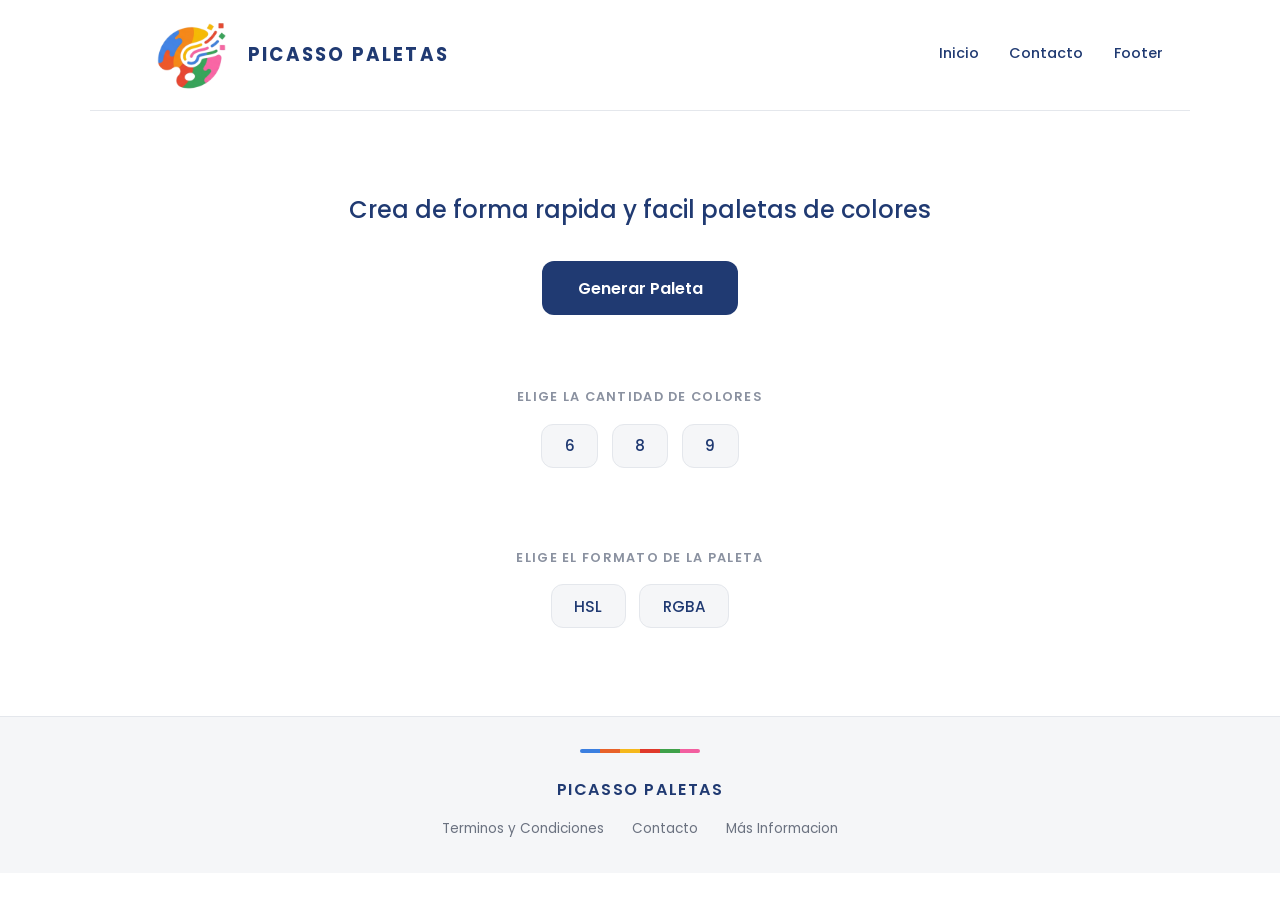
==== index.html @ c400e716 "Primer Commit, incluye HTML y CSS terminados" ====
<!DOCTYPE html>
<html lang="en">
<head>
    <meta charset="UTF-8">
    <meta name="viewport" content="width=device-width, initial-scale=1.0">
    <title>Picasso Paletas - Crea tus paletas de colores</title>
    <link rel = "stylesheet" href="css/styles.css">
</head>
<body>
    <header>
        <h1>PICASSO PALETAS</h1>
        <img class="img-logo" src="/pictures/trimmed-image.png" alt="imgagen del logo">
        <a href="/">Inicio</a>
        <a href="/contacto">Contacto</a>
        <a href="#footer">Footer</a>
        
    </header>
        
    <main>
        <p>Crea de forma rapida y facil paletas de colores</p>
        <button type="button">Generar Paleta</button>
    </main>
    
    <section class="paleta"></section>

    <section class="ui-colores">
        <h2>Elige la cantidad de colores</h2>
        <button type="button">6</button>
        <button type="button">8</button>
        <button type="button">9</button>
    </section>
    
    <section class="ui-formato">
        <h2>Elige el formato de la paleta</h2>
        <button type="button">HSL</button>
        <button type="button">RGBA</button>
    </section>

    <footer>
        <p>Picasso Paletas</p>
        <a href="">Terminos y Condiciones</a>
        <a href="/contacto">Contacto</a>
        <a href="">Más Informacion</a>
    </footer>

</body>
</html>
---- css/styles.css ----
/* =========================================================
  PICASSO PALETAS — hoja de estilos
   ========================================================= */

@import url('https://fonts.googleapis.com/css2?family=Poppins:wght@400;500;600;700&display=swap');

/* ---------- 1. Variables (colores del logo) ---------- */
:root {
  --navy:    #203A72;   /* texto "Picasso" */
  --azul:    #3B7FE0;
  --naranja: #E8622A;
  --amarillo:#F5B81C;
  --rojo:    #E0392B;
  --verde:   #3FA14A;
  --rosa:    #F25FA0;

  --fondo:   #FFFFFF;
  --gris:    #F5F6F8;
  --borde:   #E4E7EC;
  --texto:   #3A4252;

  --radio:   12px;
  --max:     1100px;
}

/* ---------- 2. Reset básico ---------- */
* { margin: 0; padding: 0; box-sizing: border-box; }

body {
  font-family: 'Poppins', system-ui, sans-serif;
  color: var(--texto);
  background: var(--fondo);
  line-height: 1.6;
}

a { color: var(--navy); text-decoration: none; }
a:hover { color: var(--azul); }

/* ---------- 3. Header ---------- */
header {
  display: flex;
  align-items: center;
  gap: 1.5rem;
  max-width: var(--max);
  margin: 0 auto;
  padding: 1.25rem 1.5rem;
  border-bottom: 1px solid var(--borde);
}

header h1 {
  font-size: 1.15rem;
  font-weight: 700;
  letter-spacing: 0.12em;
  color: var(--navy);
  order: 2;           /* el logo queda a la izquierda del título */
  margin-right: auto; /* empuja los links a la derecha */
}

.img-logo {
  order: 1;
  width: 350px;
  height: 70px;
  object-fit: contain;
  margin-right: -140px; 
  margin-left: -100px;
}

header a {
  order: 3;
  font-size: 0.9rem;
  font-weight: 500;
  padding: 0.4rem 0.2rem;
  border-bottom: 2px solid transparent;
  transition: border-color 0.2s;
}
header a:hover { border-bottom-color: var(--azul); }

/* ---------- 4. Main (bloque principal) ---------- */
main {
  max-width: var(--max);
  margin: 0 auto;
  padding: 5rem 1.5rem 3rem;
  text-align: center;
}

main p {
  font-size: 1.5rem;
  font-weight: 500;
  color: var(--navy);
  margin-bottom: 2rem;
}

/* Botón principal */
main button {
  font-family: inherit;
  font-size: 1rem;
  font-weight: 600;
  color: #fff;
  background: var(--navy);
  border: none;
  border-radius: var(--radio);
  padding: 0.9rem 2.2rem;
  cursor: pointer;
  transition: background 0.2s, transform 0.1s;
}
main button:hover    { background: var(--azul); }
main button:active   { transform: scale(0.97); }

/* ---------- 5. Secciones de opciones ---------- */
.ui-colores,
.ui-formato {
  max-width: var(--max);
  margin: 0 auto 2rem;
  padding: 1.5rem;
  text-align: center;
}

.ui-colores h2,
.ui-formato h2 {
  font-size: 0.8rem;
  font-weight: 600;
  letter-spacing: 0.1em;
  text-transform: uppercase;
  color: #8A91A0;
  margin-bottom: 1rem;
}

/* Botones secundarios (cantidad y formato) */
.ui-colores button,
.ui-formato button {
  font-family: inherit;
  font-size: 0.95rem;
  font-weight: 500;
  color: var(--navy);
  background: var(--gris);
  border: 1px solid var(--borde);
  border-radius: var(--radio);
  padding: 0.6rem 1.4rem;
  margin: 0 0.3rem;
  cursor: pointer;
  transition: all 0.2s;
}

.ui-colores button:hover,
.ui-formato button:hover {
  background: #fff;
  border-color: var(--navy);
}

/* Clase para marcar la opción elegida desde JS */
.ui-colores button.activo,
.ui-formato button.activo {
  background: var(--navy);
  border-color: var(--navy);
  color: #fff;
}

/* ---------- 6. Footer ---------- */
footer {
  margin-top: 4rem;
  padding: 2rem 1.5rem;
  background: var(--gris);
  border-top: 1px solid var(--borde);
  text-align: center;
}

footer p {
  font-weight: 600;
  letter-spacing: 0.1em;
  text-transform: uppercase;
  color: var(--navy);
  margin-bottom: 0.75rem;
}

footer a {
  font-size: 0.85rem;
  margin: 0 0.75rem;
  color: #6B7280;
}
footer a:hover { color: var(--navy); }

/* Línea de colores del logo como detalle decorativo */
footer::before {
  content: "";
  display: block;
  width: 120px;
  height: 4px;
  margin: 0 auto 1.5rem;
  border-radius: 4px;
  background: linear-gradient(to right,
    var(--azul)    0% 16.6%,
    var(--naranja) 16.6% 33.3%,
    var(--amarillo)33.3% 50%,
    var(--rojo)    50% 66.6%,
    var(--verde)   66.6% 83.3%,
    var(--rosa)    83.3% 100%);
}

/* ---------- 7. Contenedor de la paleta (para cuando sumes el JS) ---------- */
.paleta {
  display: grid;
  grid-template-columns: repeat(auto-fit, minmax(120px, 1fr));
  gap: 0.75rem;
  max-width: var(--max);
  margin: 0 auto;
  padding: 0 1.5rem;
}

.paleta .color {
  height: 180px;
  border-radius: var(--radio);
  display: flex;
  align-items: flex-end;
  justify-content: center;
  padding-bottom: 0.75rem;
  font-size: 0.8rem;
  font-weight: 500;
  color: #fff;
  text-shadow: 0 1px 2px rgba(0,0,0,0.35);
  cursor: pointer;
}

/* ---------- 8. Responsive ---------- */
@media (max-width: 640px) {
  header {
    flex-wrap: wrap;
    justify-content: center;
    gap: 0.75rem;
  }
  header h1 { margin-right: 0; width: 100%; text-align: center; order: 2; }
  main { padding-top: 3rem; }
  main p { font-size: 1.2rem; }
  .ui-colores button,
  .ui-formato button { margin-bottom: 0.5rem; }
}
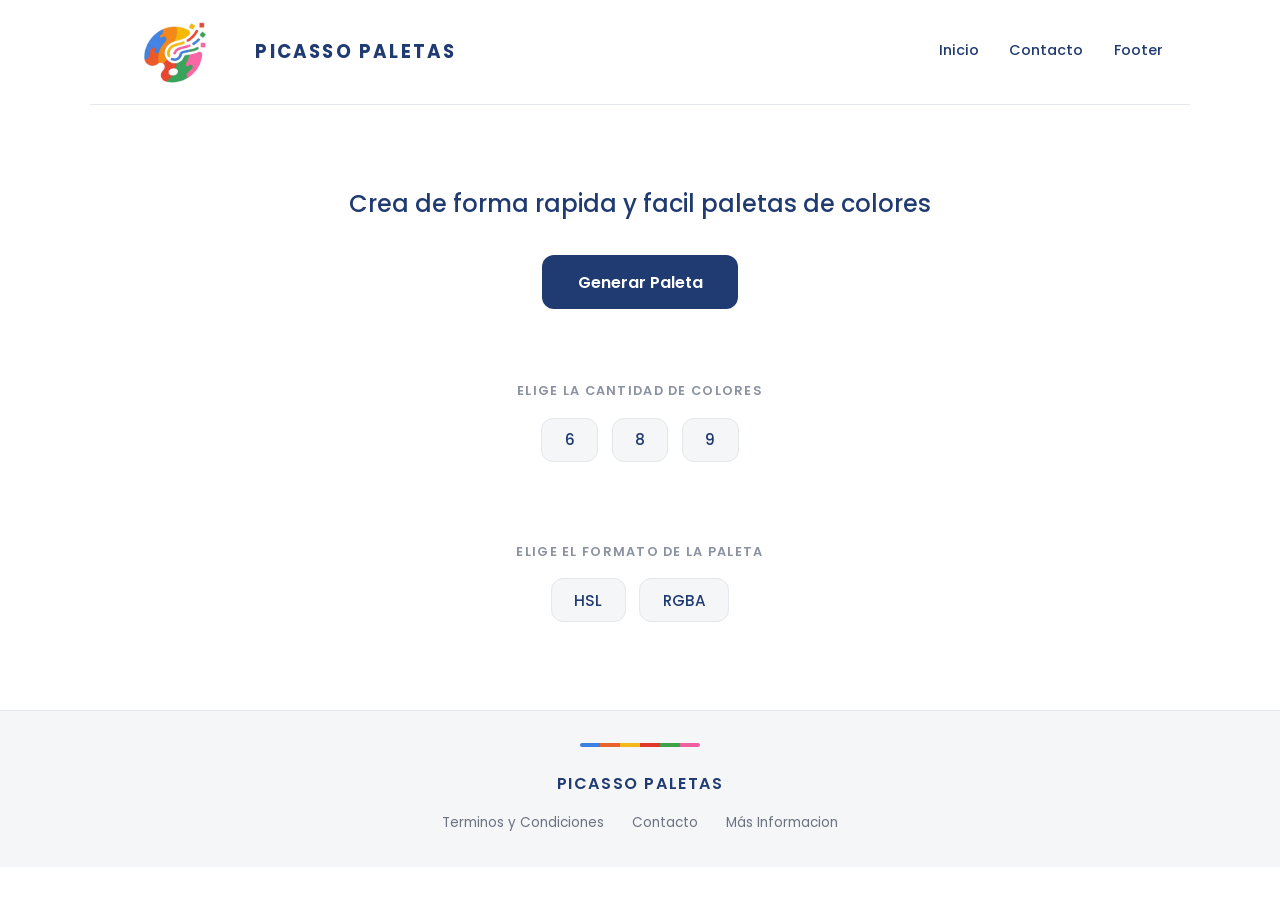
==== commit 73fa2c39: "Agregue buenas practicas html y css" ====
--- a/index.html
+++ b/index.html
@@ -7,9 +7,9 @@
     <link rel = "stylesheet" href="css/styles.css">
 </head>
 <body>
-    <header>
-        <h1>PICASSO PALETAS</h1>
-        <img class="img-logo" src="/pictures/trimmed-image.png" alt="imgagen del logo">
+    <header class="encabezado">
+        <h1 class="encabezado-titulo">PICASSO PALETAS</h1>
+        <img class="encabezado-imagen" src="/pictures/trimmed-image.png" alt="imgagen del logo">
         <a href="/">Inicio</a>
         <a href="/contacto">Contacto</a>
         <a href="#footer">Footer</a>
@@ -18,25 +18,25 @@
         
     <main>
         <p>Crea de forma rapida y facil paletas de colores</p>
-        <button type="button">Generar Paleta</button>
+        <button class="boton-principal" type="button">Generar Paleta</button>
     </main>
     
     <section class="paleta"></section>
 
-    <section class="ui-colores">
+    <section class="seccion-seleccion">
         <h2>Elige la cantidad de colores</h2>
-        <button type="button">6</button>
-        <button type="button">8</button>
-        <button type="button">9</button>
+        <button class="boton-seleccion" type="button">6</button>
+        <button class="boton-seleccion" type="button">8</button>
+        <button class="boton-seleccion" type="button">9</button>
     </section>
     
-    <section class="ui-formato">
+    <section class="seccion-seleccion">
         <h2>Elige el formato de la paleta</h2>
-        <button type="button">HSL</button>
-        <button type="button">RGBA</button>
+        <button class="boton-seleccion" type="button">HSL</button>
+        <button class="boton-seleccion" type="button">RGBA</button>
     </section>
 
-    <footer>
+    <footer id="footer">
         <p>Picasso Paletas</p>
         <a href="">Terminos y Condiciones</a>
         <a href="/contacto">Contacto</a>
--- a/css/styles.css
+++ b/css/styles.css
@@ -37,7 +37,7 @@
 a:hover { color: var(--azul); }
 
 /* ---------- 3. Header ---------- */
-header {
+.encabezado {
   display: flex;
   align-items: center;
   gap: 1.5rem;
@@ -47,7 +47,7 @@
   border-bottom: 1px solid var(--borde);
 }
 
-header h1 {
+.encabezado-titulo {
   font-size: 1.15rem;
   font-weight: 700;
   letter-spacing: 0.12em;
@@ -56,16 +56,13 @@
   margin-right: auto; /* empuja los links a la derecha */
 }
 
-.img-logo {
+.encabezado-imagen {
   order: 1;
-  width: 350px;
-  height: 70px;
+  height: 4rem;
   object-fit: contain;
-  margin-right: -140px; 
-  margin-left: -100px;
-}
-
-header a {
+}
+
+.encabezado a{
   order: 3;
   font-size: 0.9rem;
   font-weight: 500;
@@ -73,7 +70,7 @@
   border-bottom: 2px solid transparent;
   transition: border-color 0.2s;
 }
-header a:hover { border-bottom-color: var(--azul); }
+.encabezado a :hover { border-bottom-color: var(--azul); }
 
 /* ---------- 4. Main (bloque principal) ---------- */
 main {
@@ -91,7 +88,7 @@
 }
 
 /* Botón principal */
-main button {
+.boton-principal {
   font-family: inherit;
   font-size: 1rem;
   font-weight: 600;
@@ -103,20 +100,18 @@
   cursor: pointer;
   transition: background 0.2s, transform 0.1s;
 }
-main button:hover    { background: var(--azul); }
-main button:active   { transform: scale(0.97); }
+.boton-principal:hover    { background: var(--azul); }
+.boton-principal:active   { transform: scale(0.97); }
 
 /* ---------- 5. Secciones de opciones ---------- */
-.ui-colores,
-.ui-formato {
+.seccion-seleccion {
   max-width: var(--max);
   margin: 0 auto 2rem;
   padding: 1.5rem;
   text-align: center;
 }
 
-.ui-colores h2,
-.ui-formato h2 {
+.seccion-seleccion h2 {
   font-size: 0.8rem;
   font-weight: 600;
   letter-spacing: 0.1em;
@@ -126,8 +121,7 @@
 }
 
 /* Botones secundarios (cantidad y formato) */
-.ui-colores button,
-.ui-formato button {
+.boton-seleccion {
   font-family: inherit;
   font-size: 0.95rem;
   font-weight: 500;
@@ -141,8 +135,7 @@
   transition: all 0.2s;
 }
 
-.ui-colores button:hover,
-.ui-formato button:hover {
+.boton-seleccion:hover {
   background: #fff;
   border-color: var(--navy);
 }
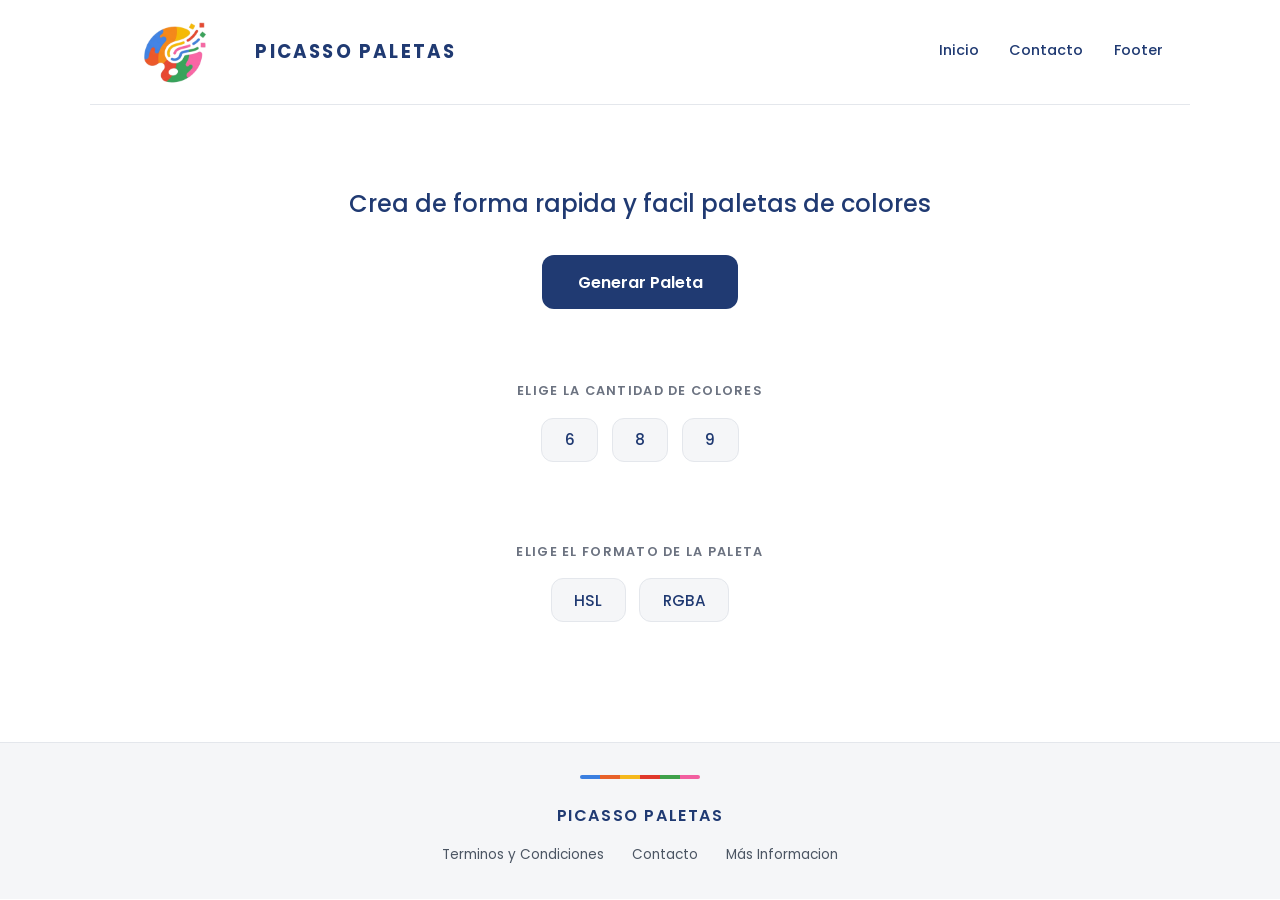
==== commit 92340642: "Optimizacion de codigo HTML y CSS con IA" ====
--- a/index.html
+++ b/index.html
@@ -1,18 +1,21 @@
 <!DOCTYPE html>
-<html lang="en">
+<html lang="es">
 <head>
     <meta charset="UTF-8">
     <meta name="viewport" content="width=device-width, initial-scale=1.0">
     <title>Picasso Paletas - Crea tus paletas de colores</title>
     <link rel = "stylesheet" href="css/styles.css">
+    <script src="js/script.js" defer></script>
 </head>
 <body>
     <header class="encabezado">
+        <img class="encabezado-imagen" src="pictures/trimmed-image.png" alt="imgagen del logo">
         <h1 class="encabezado-titulo">PICASSO PALETAS</h1>
-        <img class="encabezado-imagen" src="/pictures/trimmed-image.png" alt="imgagen del logo">
-        <a href="/">Inicio</a>
-        <a href="/contacto">Contacto</a>
-        <a href="#footer">Footer</a>
+        <nav>
+            <a href="/">Inicio</a>
+            <a href="/contacto">Contacto</a>
+            <a href="#footer">Footer</a>
+        </nav>
         
     </header>
         
@@ -21,8 +24,6 @@
         <button class="boton-principal" type="button">Generar Paleta</button>
     </main>
     
-    <section class="paleta"></section>
-
     <section class="seccion-seleccion">
         <h2>Elige la cantidad de colores</h2>
         <button class="boton-seleccion" type="button">6</button>
@@ -36,11 +37,13 @@
         <button class="boton-seleccion" type="button">RGBA</button>
     </section>
 
+    <section class="seccion-paleta"></section>
+
     <footer id="footer">
         <p>Picasso Paletas</p>
-        <a href="">Terminos y Condiciones</a>
+        <a href="#">Terminos y Condiciones</a>
         <a href="/contacto">Contacto</a>
-        <a href="">Más Informacion</a>
+        <a href="#">Más Informacion</a>
     </footer>
 
 </body>
--- a/css/styles.css
+++ b/css/styles.css
@@ -51,26 +51,28 @@
   font-size: 1.15rem;
   font-weight: 700;
   letter-spacing: 0.12em;
-  color: var(--navy);
-  order: 2;           /* el logo queda a la izquierda del título */
-  margin-right: auto; /* empuja los links a la derecha */
+  color: var(--navy);           
+  margin-right: auto; 
 }
 
 .encabezado-imagen {
-  order: 1;
   height: 4rem;
   object-fit: contain;
 }
 
-.encabezado a{
-  order: 3;
+.encabezado nav {
+  display: flex;
+  gap: 1.5rem;
+}
+
+nav a{
   font-size: 0.9rem;
   font-weight: 500;
   padding: 0.4rem 0.2rem;
   border-bottom: 2px solid transparent;
   transition: border-color 0.2s;
 }
-.encabezado a :hover { border-bottom-color: var(--azul); }
+nav a:hover { border-bottom-color: var(--azul); }
 
 /* ---------- 4. Main (bloque principal) ---------- */
 main {
@@ -116,7 +118,7 @@
   font-weight: 600;
   letter-spacing: 0.1em;
   text-transform: uppercase;
-  color: #8A91A0;
+  color: #6B7280;
   margin-bottom: 1rem;
 }
 
@@ -141,8 +143,7 @@
 }
 
 /* Clase para marcar la opción elegida desde JS */
-.ui-colores button.activo,
-.ui-formato button.activo {
+.boton-seleccion.activo {
   background: var(--navy);
   border-color: var(--navy);
   color: #fff;
@@ -168,7 +169,7 @@
 footer a {
   font-size: 0.85rem;
   margin: 0 0.75rem;
-  color: #6B7280;
+  color: #4B5563;
 }
 footer a:hover { color: var(--navy); }
 
@@ -190,7 +191,7 @@
 }
 
 /* ---------- 7. Contenedor de la paleta (para cuando sumes el JS) ---------- */
-.paleta {
+.seccion-paleta {
   display: grid;
   grid-template-columns: repeat(auto-fit, minmax(120px, 1fr));
   gap: 0.75rem;
@@ -199,7 +200,7 @@
   padding: 0 1.5rem;
 }
 
-.paleta .color {
+.seccion-paleta--color {
   height: 180px;
   border-radius: var(--radio);
   display: flex;
@@ -215,14 +216,13 @@
 
 /* ---------- 8. Responsive ---------- */
 @media (max-width: 640px) {
-  header {
+  .encabezado {
     flex-wrap: wrap;
     justify-content: center;
     gap: 0.75rem;
   }
-  header h1 { margin-right: 0; width: 100%; text-align: center; order: 2; }
+  .encabezado-titulo { margin-right: 0; width: 100%; text-align: center;}
   main { padding-top: 3rem; }
   main p { font-size: 1.2rem; }
-  .ui-colores button,
-  .ui-formato button { margin-bottom: 0.5rem; }
+  .boton-seleccion { margin-bottom: 0.5rem; }
 }
